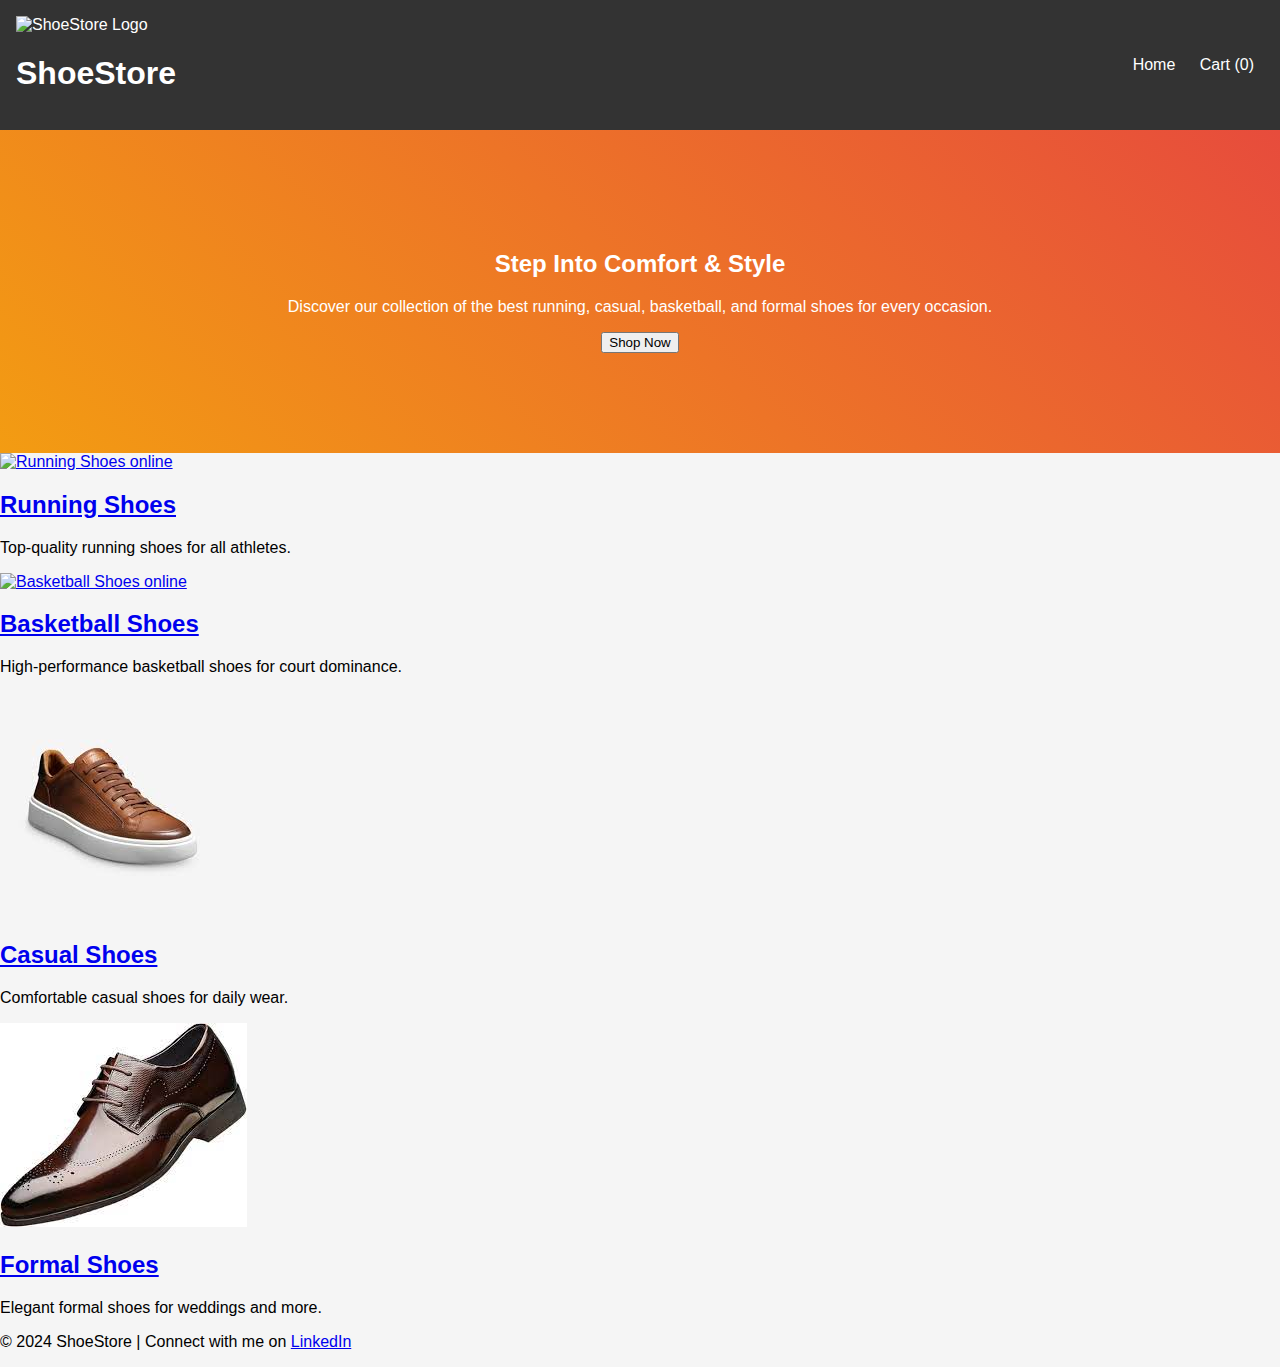
==== index.html @ 31f317f3 "Update index.html" ====
<!DOCTYPE html>
<html lang="en">
<head>
    <!-- Google Tag Manager -->
    <script>(function(w,d,s,l,i){w[l]=w[l]||[];w[l].push({'gtm.start':
    new Date().getTime(),event:'gtm.js'});var f=d.getElementsByTagName(s)[0],
    j=d.createElement(s),dl=l!='dataLayer'?'&l='+l:'';j.async=true;j.src=
    'https://www.googletagmanager.com/gtm.js?id='+i+dl;f.parentNode.insertBefore(j,f);
    })(window,document,'script','dataLayer','GTM-MMVLHZLT');</script>
    <!-- End Google Tag Manager -->
    
    <meta charset="UTF-8">
    <meta name="viewport" content="width=device-width, initial-scale=1.0">
    <meta http-equiv="X-UA-Compatible" content="ie=edge">
    <meta name="description" content="Explore stylish and comfortable running, basketball, casual, and formal shoes at ShoeStore. Shop now for the latest footwear!">
    <meta name="keywords" content="running shoes, basketball shoes, casual sneakers, formal shoes, buy shoes online, shoe store">
    <meta name="author" content="Kedar Bedekar">
    <meta name="robots" content="index, follow">
    <meta property="og:title" content="ShoeStore - Latest Footwear Collection">
    <meta property="og:description" content="Shop the best running shoes, basketball shoes, and formal shoes at ShoeStore.">
    <meta property="og:image" content="https://kedarbedekar.github.io/E-comm-Website-GA4/DALL-E-2024-10-10-16-15-00-A-professional-e-commerce-website-banner-showcasing-various-types-of-shoes-including-running-shoes-basketball-shoes-casual-sneakers-and-formal-shoes.webp">
    <meta property="og:url" content="https://kedarbedekar.github.io/E-comm-Website-GA4">
    <meta property="og:type" content="website">
    <title>ShoeStore - Modern Shoe Collection</title>

    <link rel="stylesheet" href="style.css">
</head>
<body>
    <!-- Google Tag Manager (noscript) -->
    <noscript><iframe src="https://www.googletagmanager.com/ns.html?id=GTM-MMVLHZLT"
    height="0" width="0" style="display:none;visibility:hidden"></iframe></noscript>
    <!-- End Google Tag Manager (noscript) -->
    
    <header>
        <div class="logo">
            <img src="ShoeStore-logo.jpg" alt="ShoeStore Logo" class="logo-img"> <!-- Placeholder for brand logo -->
            <h1>ShoeStore</h1>
        </div>
        <nav>
            <a href="#">Home</a>
            <a href="cart.html">Cart (<span id="cart-count">0</span>)</a>
        </nav>
    </header>

    <section class="hero">
        <h2>Step Into Comfort & Style</h2>
        <p>Discover our collection of the best running, casual, basketball, and formal shoes for every occasion.</p>
        <button class="shop-now">Shop Now</button>
    </section>

    <section class="product-categories">
        <div class="category">
            <a href="Running_Shoes.html"><img src="Running-shoes.jpeg" alt="Running Shoes online"></a>
            <h2><a href="Running_Shoes.html">Running Shoes</a></h2>
            <p>Top-quality running shoes for all athletes.</p>
        </div>
        <div class="category">
            <a href="basketball.html"><img src="basketball-shoes.jpeg" alt="Basketball Shoes online"></a>
            <h2><a href="basketball.html">Basketball Shoes</a></h2>
            <p>High-performance basketball shoes for court dominance.</p>
        </div>
        <div class="category">
            <a href="casual.html"><img src="casual-shoes-sneakers.jpeg" alt="Casual Shoes online"></a>
            <h2><a href="casual.html">Casual Shoes</a></h2>
            <p>Comfortable casual shoes for daily wear.</p>
        </div>
        <div class="category">
            <a href="formal.html"><img src="formal-shoes.jpeg" alt="Formal Shoes online"></a>
            <h2><a href="formal.html">Formal Shoes</a></h2>
            <p>Elegant formal shoes for weddings and more.</p>
        </div>
    </section>

    <footer>
        <p>© 2024 ShoeStore | Connect with me on <a href="https://www.linkedin.com/in/kedar-bedekar-6a2b481b2" target="_blank">LinkedIn</a></p>
    </footer>
    
    <!-- Cart Modal -->
    <div id="cart-modal"></div>

    <script src="app.js"></script>
</body>
</html>
---- style.css ----
body {
    font-family: 'Arial', sans-serif;
    margin: 0;
    padding: 0;
    background-color: #f5f5f5;
}

header {
    background-color: #333;
    color: #fff;
    padding: 1rem;
    display: flex;
    justify-content: space-between;
    align-items: center;
}

nav a {
    color: #fff;
    margin: 0 10px;
    text-decoration: none;
}

.hero {
    background: linear-gradient(45deg, #f39c12, #e74c3c);
    color: white;
    text-align: center;
    padding: 100px 20px;
}

.product-list {
    display: flex;
    justify-content: space-around;
    flex-wrap: wrap;
    padding: 40px 20px;
}

.product {
    background-color: white;
    padding: 20px;
    border-radius: 8px;
    box-shadow: 0 0 15px rgba(0, 0, 0, 0.1);
    text-align: center;
    width: 250px;
    margin: 20px;
}

.cart-section {
    padding: 50px;
    text-align: center;
}

.clear-cart {
    background-color: #e74c3c;
    color: white;
    border: none;
    padding: 10px 20px;
    border-radius: 5px;
    cursor: pointer;
}
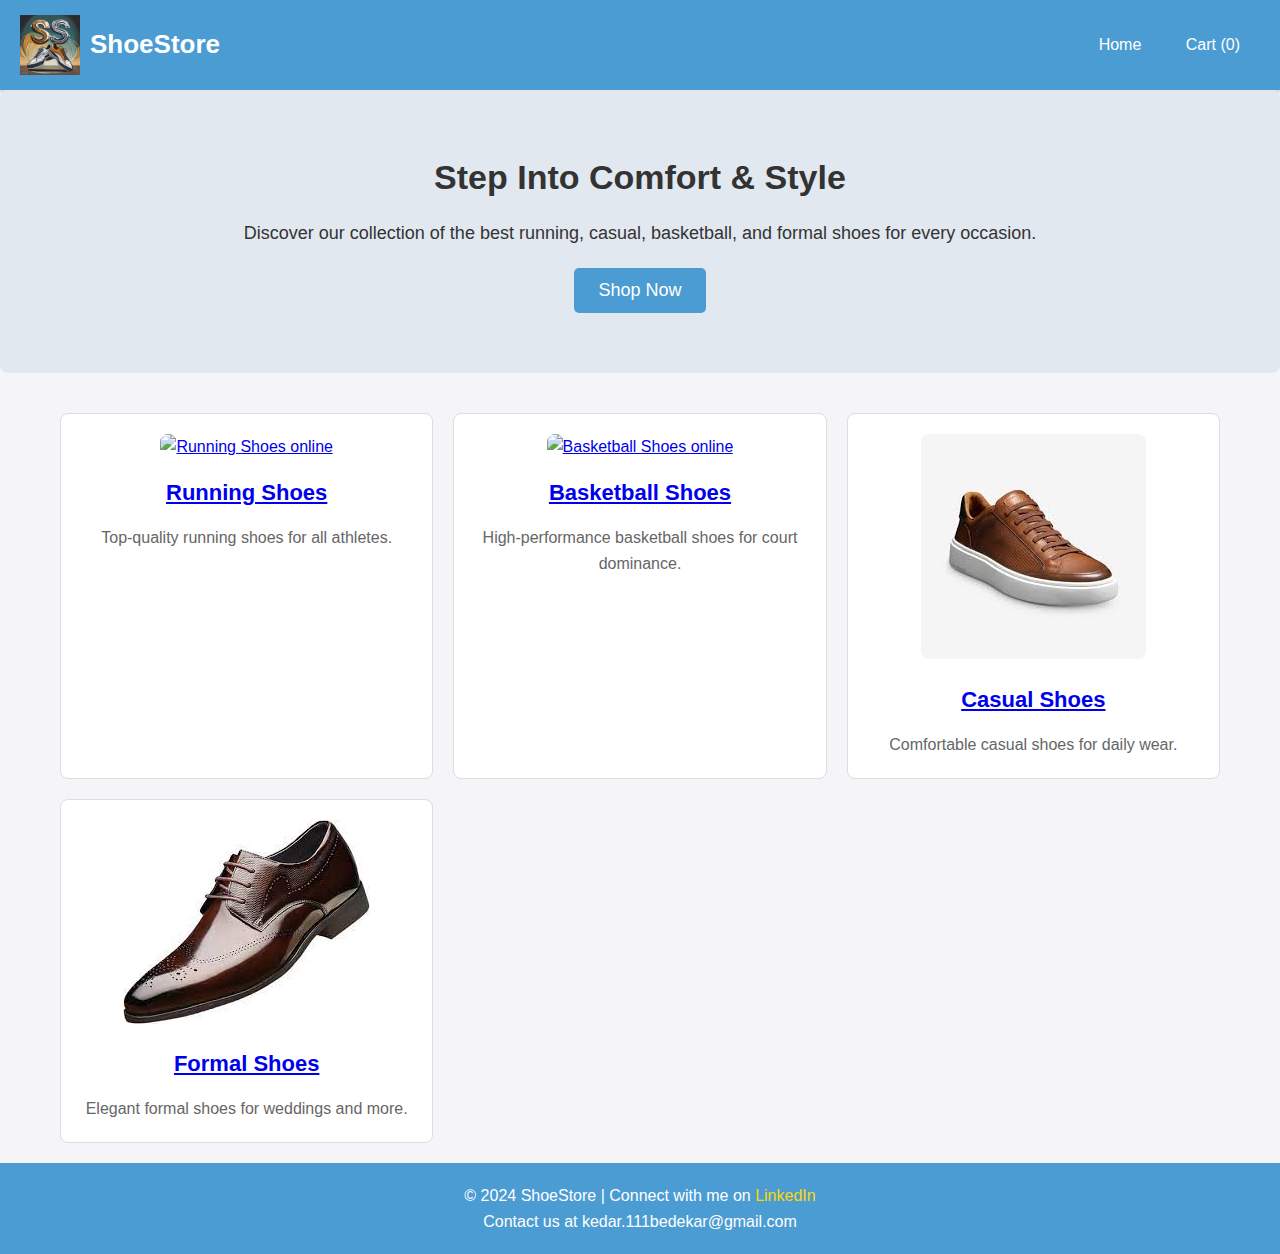
==== commit 1a3eca1e: "Update index.html" ====
--- a/index.html
+++ b/index.html
@@ -8,7 +8,7 @@
     'https://www.googletagmanager.com/gtm.js?id='+i+dl;f.parentNode.insertBefore(j,f);
     })(window,document,'script','dataLayer','GTM-MMVLHZLT');</script>
     <!-- End Google Tag Manager -->
-    
+
     <meta charset="UTF-8">
     <meta name="viewport" content="width=device-width, initial-scale=1.0">
     <meta http-equiv="X-UA-Compatible" content="ie=edge">
@@ -30,7 +30,7 @@
     <noscript><iframe src="https://www.googletagmanager.com/ns.html?id=GTM-MMVLHZLT"
     height="0" width="0" style="display:none;visibility:hidden"></iframe></noscript>
     <!-- End Google Tag Manager (noscript) -->
-    
+
     <header>
         <div class="logo">
             <img src="ShoeStore-logo.jpg" alt="ShoeStore Logo" class="logo-img"> <!-- Placeholder for brand logo -->
@@ -73,11 +73,26 @@
 
     <footer>
         <p>© 2024 ShoeStore | Connect with me on <a href="https://www.linkedin.com/in/kedar-bedekar-6a2b481b2" target="_blank">LinkedIn</a></p>
+        <p>Contact us at kedar.111bedekar@gmail.com</p>
     </footer>
     
     <!-- Cart Modal -->
     <div id="cart-modal"></div>
 
+    <!-- Modal for Shop Now button -->
+    <div id="shop-now-modal" class="modal">
+        <div class="modal-content">
+            <span class="close">&times;</span>
+            <h2>Shop by Category</h2>
+            <div class="modal-categories">
+                <a href="Running_Shoes.html">Running Shoes</a>
+                <a href="basketball.html">Basketball Shoes</a>
+                <a href="casual.html">Casual Shoes</a>
+                <a href="formal.html">Formal Shoes</a>
+            </div>
+        </div>
+    </div>
+
     <script src="app.js"></script>
 </body>
 </html>
--- a/style.css
+++ b/style.css
@@ -1,60 +1,225 @@
-
-body {
-    font-family: 'Arial', sans-serif;
+/* Reset some basic styles */
+* {
     margin: 0;
     padding: 0;
-    background-color: #f5f5f5;
+    box-sizing: border-box;
+}
+
+body {
+    font-family: 'Segoe UI', Tahoma, Geneva, Verdana, sans-serif;
+    background-color: #f4f4f9;
+    color: #333;
+    line-height: 1.6;
 }
 
 header {
-    background-color: #333;
-    color: #fff;
-    padding: 1rem;
+    background: #4B9CD3; /* Primary color */
+    color: white;
+    padding: 15px 20px;
     display: flex;
     justify-content: space-between;
     align-items: center;
+    box-shadow: 0 2px 5px rgba(0, 0, 0, 0.2);
+}
+
+.logo {
+    display: flex;
+    align-items: center;
+}
+
+.logo img {
+    width: 60px; /* Logo size */
+    height: auto;
+    margin-right: 10px; /* Space between logo and text */
+}
+
+h1 {
+    font-size: 26px;
+    font-weight: 700;
 }
 
 nav a {
-    color: #fff;
+    color: white;
+    text-decoration: none;
+    padding: 10px;
     margin: 0 10px;
-    text-decoration: none;
+    transition: color 0.3s;
+    border-bottom: 2px solid transparent; /* Underline effect */
+}
+
+nav a:hover {
+    color: #FFD700; /* Gold color for hover effect */
+    border-bottom: 2px solid #FFD700; /* Underline effect */
 }
 
 .hero {
-    background: linear-gradient(45deg, #f39c12, #e74c3c);
-    color: white;
     text-align: center;
-    padding: 100px 20px;
-}
-
-.product-list {
-    display: flex;
-    justify-content: space-around;
-    flex-wrap: wrap;
-    padding: 40px 20px;
-}
-
-.product {
-    background-color: white;
-    padding: 20px;
-    border-radius: 8px;
-    box-shadow: 0 0 15px rgba(0, 0, 0, 0.1);
-    text-align: center;
-    width: 250px;
-    margin: 20px;
-}
-
-.cart-section {
-    padding: 50px;
-    text-align: center;
-}
-
-.clear-cart {
-    background-color: #e74c3c;
-    color: white;
+    background: #e2e8f0; /* Light gray */
+    padding: 60px 20px;
+    margin-bottom: 20px;
+    border-radius: 8px; /* Rounded corners */
+}
+
+.hero h2 {
+    font-size: 34px;
+    margin-bottom: 15px;
+}
+
+.hero p {
+    font-size: 18px;
+    margin-bottom: 20px;
+}
+
+.shop-now {
+    background: #4B9CD3; /* Primary color */
+    color: white;
+    padding: 12px 24px;
     border: none;
-    padding: 10px 20px;
     border-radius: 5px;
     cursor: pointer;
-}
+    font-size: 18px;
+    transition: background 0.3s, transform 0.3s; /* Added transform */
+}
+
+.shop-now:hover {
+    background: #3B7CA3; /* Darker shade for hover */
+    transform: scale(1.05); /* Scale effect on hover */
+}
+
+.product-categories {
+    display: grid;
+    grid-template-columns: repeat(auto-fill, minmax(300px, 1fr));
+    gap: 20px;
+    padding: 20px;
+    margin: 0 auto;
+    max-width: 1200px; /* Centering the product category */
+}
+
+.category {
+    background: white;
+    border: 1px solid #ddd;
+    border-radius: 8px;
+    text-align: center;
+    padding: 20px;
+    transition: transform 0.3s, box-shadow 0.3s;
+    overflow: hidden; /* Added to contain floated elements */
+}
+
+.category img {
+    max-width: 100%;
+    height: auto;
+    border-radius: 8px; /* Rounded corners for images */
+}
+
+.category h2 {
+    font-size: 22px;
+    margin: 15px 0;
+    color: #4B9CD3; /* Primary color */
+}
+
+.category p {
+    font-size: 16px;
+    color: #666;
+}
+
+.category:hover {
+    transform: translateY(-5px); /* Lift effect on hover */
+    box-shadow: 0 4px 10px rgba(0, 0, 0, 0.2); /* Shadow effect on hover */
+}
+
+footer {
+    text-align: center;
+    padding: 20px;
+    background: #4B9CD3; /* Matching footer color */
+    color: white;
+    position: relative;
+}
+
+footer a {
+    color: #FFD700; /* Gold color for links */
+    text-decoration: none;
+}
+
+footer a:hover {
+    text-decoration: underline; /* Underline on hover */
+}
+
+/* Cart Modal Styles */
+#cart-modal {
+    display: none; /* Hidden by default */
+    position: fixed;
+    top: 50%;
+    left: 50%;
+    transform: translate(-50%, -50%);
+    background: white;
+    padding: 20px;
+    border-radius: 8px;
+    box-shadow: 0 4px 20px rgba(0, 0, 0, 0.3);
+    z-index: 1000;
+}
+
+#cart-modal h2 {
+    margin-bottom: 15px;
+}
+
+#cart-modal .close {
+    cursor: pointer;
+    float: right;
+    font-size: 18px;
+}
+
+/* Modal CSS */
+.modal {
+    display: none; 
+    position: fixed; 
+    z-index: 1; 
+    left: 0;
+    top: 0;
+    width: 100%; 
+    height: 100%; 
+    background-color: rgba(0,0,0,0.4);
+}
+
+.modal-content {
+    background-color: white;
+    margin: 15% auto;
+    padding: 20px;
+    border: 1px solid #888;
+    width: 80%;
+}
+
+.modal-categories a {
+    display: block;
+    padding: 10px 0;
+    text-decoration: none;
+    color: #000;
+}
+
+.modal .close {
+    color: #aaa;
+    float: right;
+    font-size: 28px;
+    font-weight: bold;
+}
+
+.modal .close:hover,
+.modal .close:focus {
+    color: black;
+    text-decoration: none;
+    cursor: pointer;
+}
+
+/* Responsive styles */
+@media (max-width: 768px) {
+    .hero {
+        padding: 30px;
+    }
+
+    .hero h2 {
+        font-size: 26px;
+    }
+
+    .product-categories {
+        grid-template-columns: 1fr; /* Single column layout on smaller screens */
+    }
+}
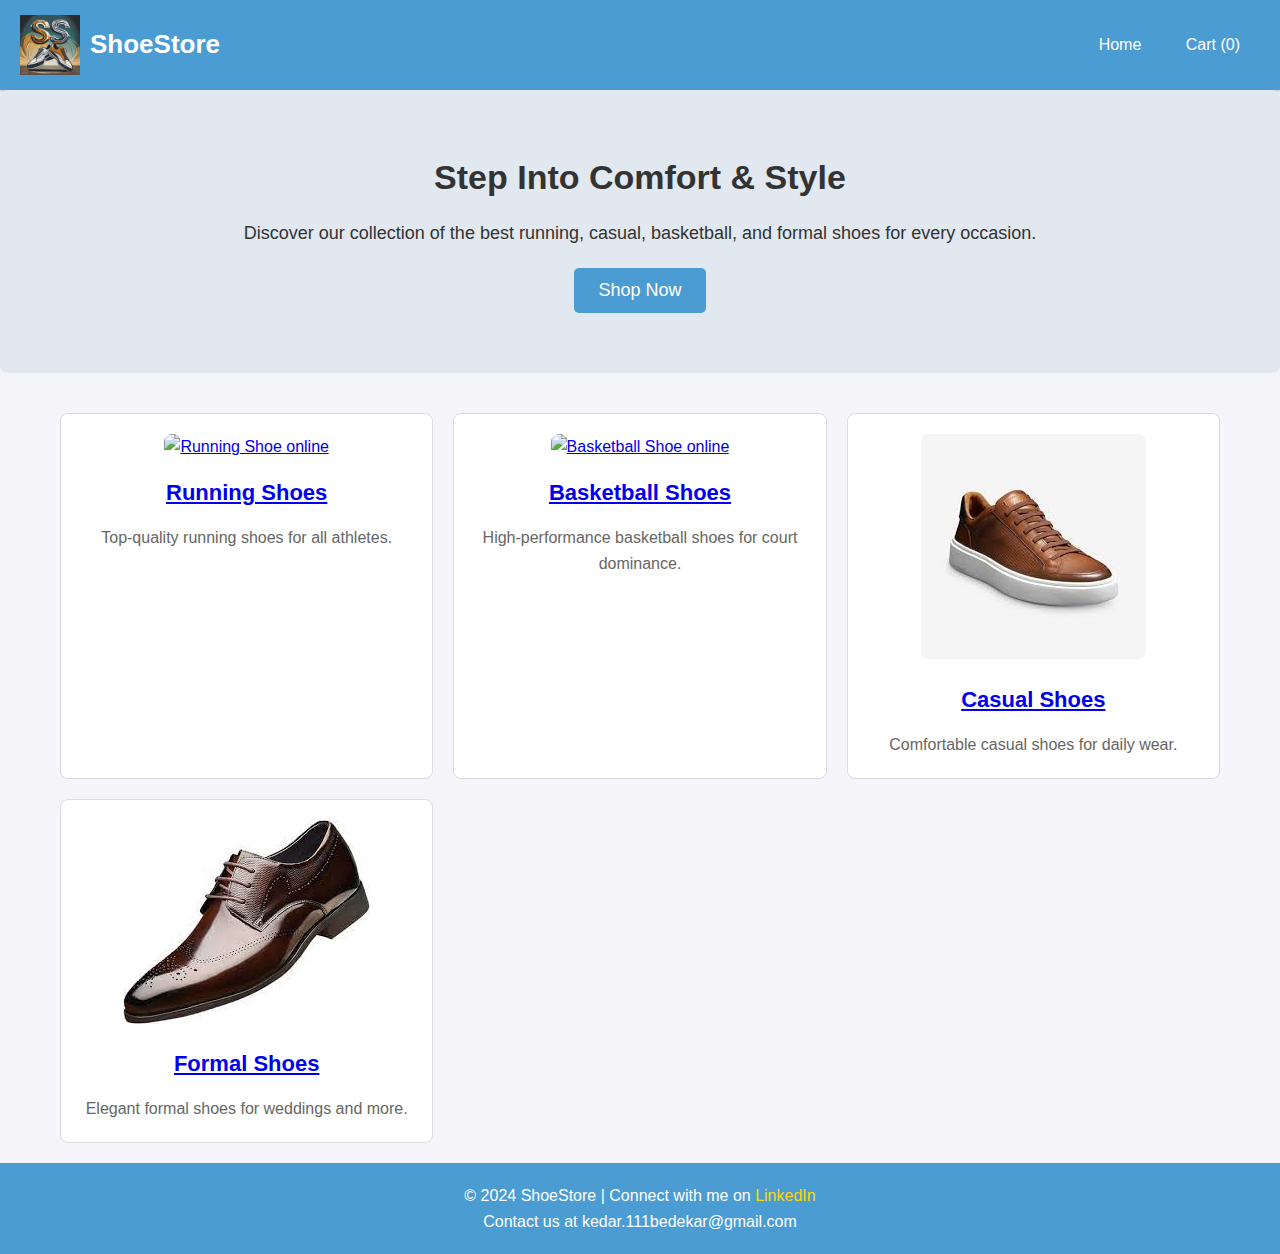
==== commit b05bc8b3: "Update index.html" ====
--- a/index.html
+++ b/index.html
@@ -50,22 +50,22 @@
 
     <section class="product-categories">
         <div class="category">
-            <a href="Running_Shoes.html"><img src="Running-shoes.jpeg" alt="Running Shoes online"></a>
+            <a href="Running_Shoes.html"><img src="Running-shoes.jpeg" alt="Running Shoe online"></a>
             <h2><a href="Running_Shoes.html">Running Shoes</a></h2>
             <p>Top-quality running shoes for all athletes.</p>
         </div>
         <div class="category">
-            <a href="basketball.html"><img src="basketball-shoes.jpeg" alt="Basketball Shoes online"></a>
+            <a href="basketball.html"><img src="basketball-shoes.jpeg" alt="Basketball Shoe online"></a>
             <h2><a href="basketball.html">Basketball Shoes</a></h2>
             <p>High-performance basketball shoes for court dominance.</p>
         </div>
         <div class="category">
-            <a href="casual.html"><img src="casual-shoes-sneakers.jpeg" alt="Casual Shoes online"></a>
+            <a href="casual.html"><img src="casual-shoes-sneakers.jpeg" alt="Casual Shoe online"></a>
             <h2><a href="casual.html">Casual Shoes</a></h2>
             <p>Comfortable casual shoes for daily wear.</p>
         </div>
         <div class="category">
-            <a href="formal.html"><img src="formal-shoes.jpeg" alt="Formal Shoes online"></a>
+            <a href="formal.html"><img src="formal-shoes.jpeg" alt="Formal Shoe online"></a>
             <h2><a href="formal.html">Formal Shoes</a></h2>
             <p>Elegant formal shoes for weddings and more.</p>
         </div>
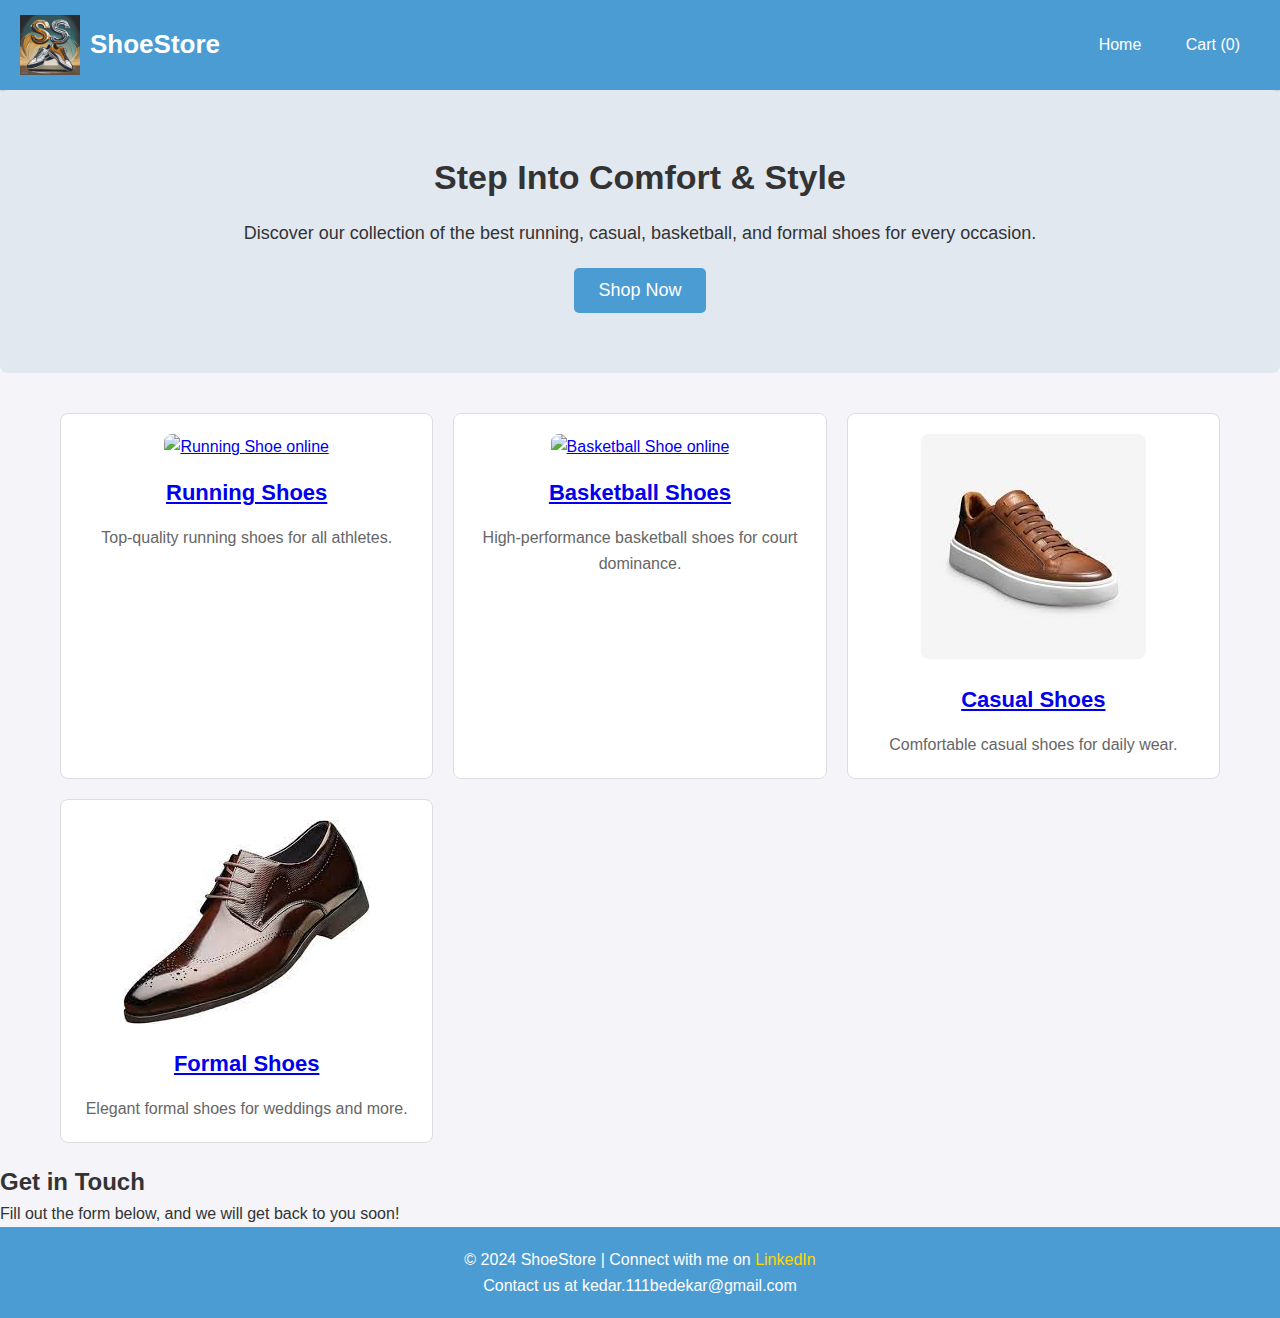
==== commit 06cd6506: "Update index.html" ====
--- a/index.html
+++ b/index.html
@@ -10,6 +10,7 @@
     <!-- End Google Tag Manager -->
 
     <meta charset="UTF-8">
+    <title>ShoeStore - Modern Shoe Collection</title>
     <meta name="viewport" content="width=device-width, initial-scale=1.0">
     <meta http-equiv="X-UA-Compatible" content="ie=edge">
     <meta name="description" content="Explore stylish and comfortable running, basketball, casual, and formal shoes at ShoeStore. Shop now for the latest footwear!">
@@ -21,8 +22,7 @@
     <meta property="og:image" content="https://kedarbedekar.github.io/E-comm-Website-GA4/DALL-E-2024-10-10-16-15-00-A-professional-e-commerce-website-banner-showcasing-various-types-of-shoes-including-running-shoes-basketball-shoes-casual-sneakers-and-formal-shoes.webp">
     <meta property="og:url" content="https://kedarbedekar.github.io/E-comm-Website-GA4">
     <meta property="og:type" content="website">
-    <title>ShoeStore - Modern Shoe Collection</title>
-
+    
     <link rel="stylesheet" href="style.css">
 </head>
 <body>
@@ -33,7 +33,7 @@
 
     <header>
         <div class="logo">
-            <img src="ShoeStore-logo.jpg" alt="ShoeStore Logo" class="logo-img"> <!-- Placeholder for brand logo -->
+            <img src="ShoeStore-logo.jpg" alt="ShoeStore Logo" class="logo-img">
             <h1>ShoeStore</h1>
         </div>
         <nav>
@@ -71,6 +71,13 @@
         </div>
     </section>
 
+    <!-- Contact Form Section -->
+    <section class="contact-form">
+        <h2>Get in Touch</h2>
+        <p>Fill out the form below, and we will get back to you soon!</p>
+        <div id="hubspot-form"></div>
+    </section>
+
     <footer>
         <p>© 2024 ShoeStore | Connect with me on <a href="https://www.linkedin.com/in/kedar-bedekar-6a2b481b2" target="_blank">LinkedIn</a></p>
         <p>Contact us at kedar.111bedekar@gmail.com</p>
@@ -93,6 +100,16 @@
         </div>
     </div>
 
+    <!-- HubSpot Form Script -->
+    <script charset="utf-8" type="text/javascript" src="//js.hsforms.net/forms/embed/v2.js"></script>
+    <script>
+      hbspt.forms.create({
+        portalId: "48085831",
+        formId: "7462eade-bed9-41d2-9a24-80511779997e",
+        target: "#hubspot-form"
+      });
+    </script>
+
     <script src="app.js"></script>
 </body>
 </html>
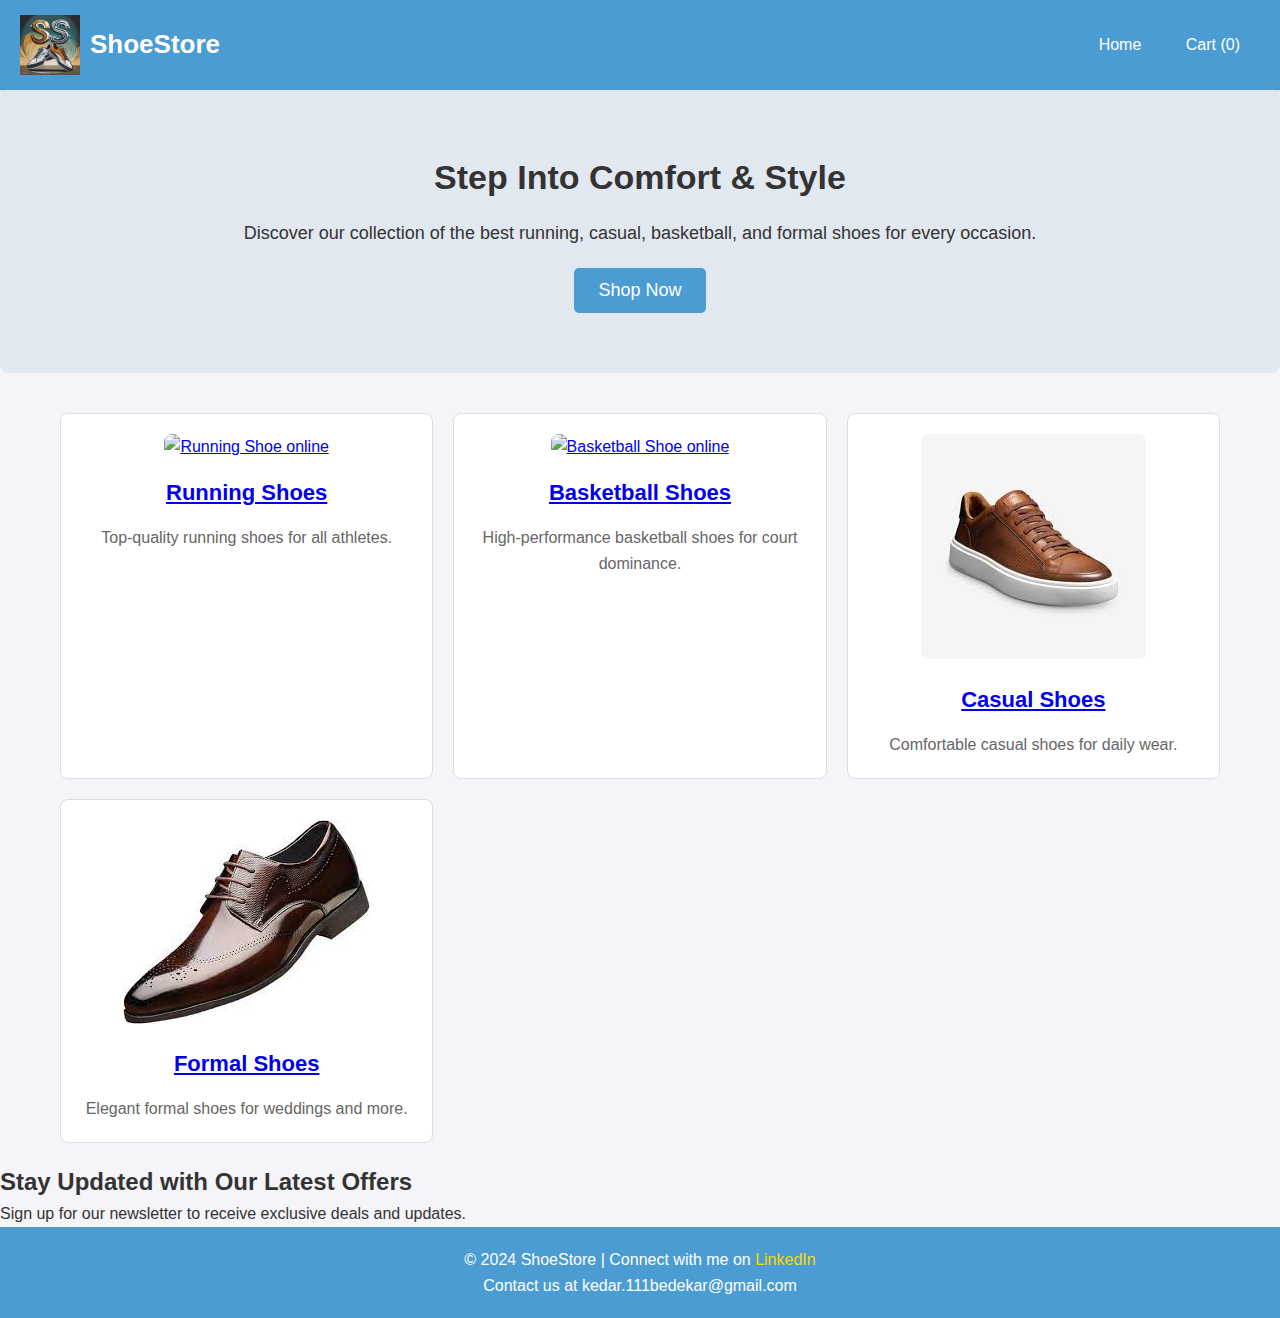
==== commit ff87cfba: "Update index.html" ====
--- a/index.html
+++ b/index.html
@@ -71,10 +71,10 @@
         </div>
     </section>
 
-    <!-- Contact Form Section -->
+    <!-- HubSpot Form Section -->
     <section class="contact-form">
-        <h2>Get in Touch</h2>
-        <p>Fill out the form below, and we will get back to you soon!</p>
+        <h2>Stay Updated with Our Latest Offers</h2>
+        <p>Sign up for our newsletter to receive exclusive deals and updates.</p>
         <div id="hubspot-form"></div>
     </section>
 
@@ -100,7 +100,7 @@
         </div>
     </div>
 
-    <!-- HubSpot Form Script -->
+    <script src="app.js"></script>
     <script charset="utf-8" type="text/javascript" src="//js.hsforms.net/forms/embed/v2.js"></script>
     <script>
       hbspt.forms.create({
@@ -109,7 +109,5 @@
         target: "#hubspot-form"
       });
     </script>
-
-    <script src="app.js"></script>
 </body>
 </html>
